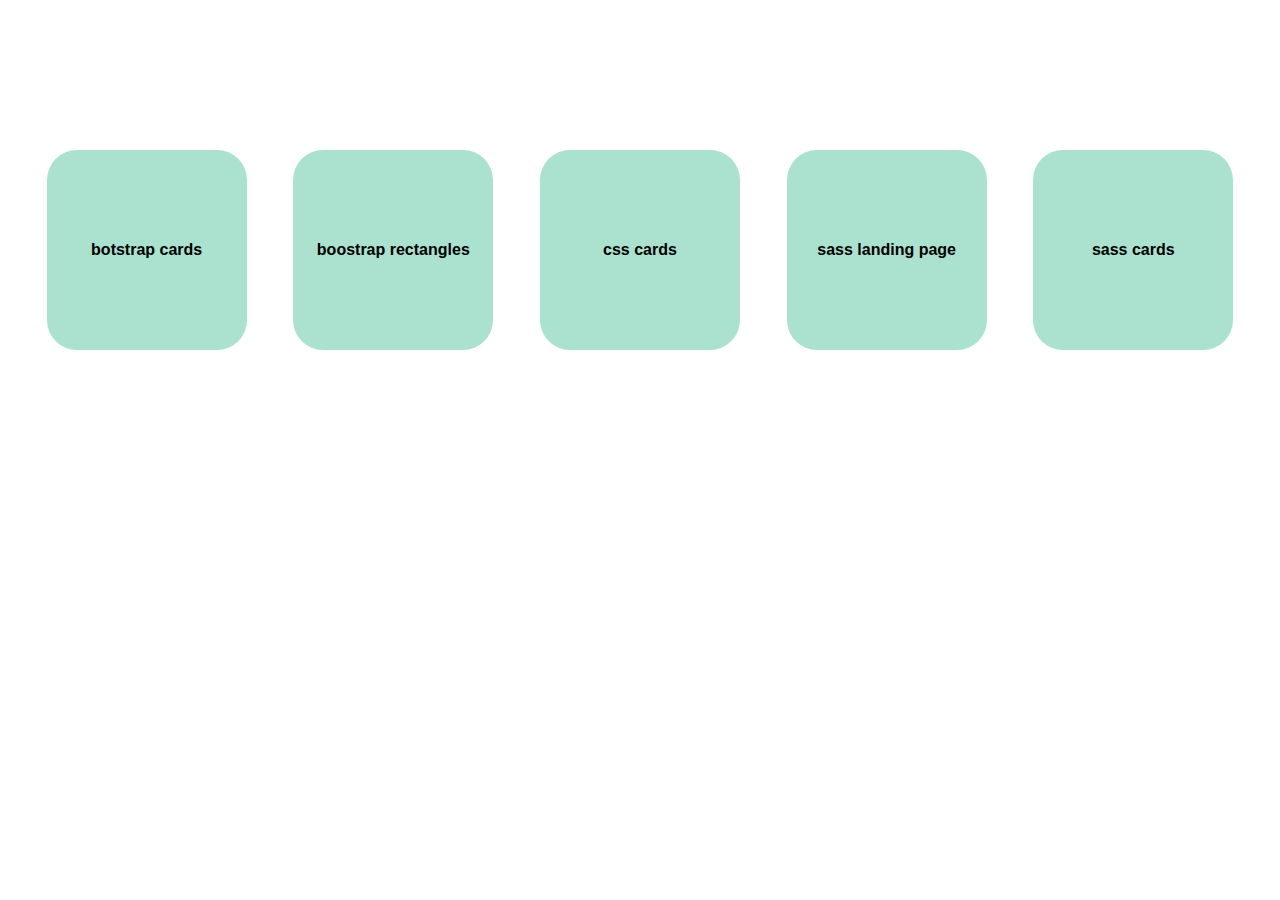
==== index.html @ 04725206 "third  commit" ====
<!DOCTYPE html>
<html lang="en">
<head>
    <meta charset="UTF-8">
    <meta http-equiv="X-UA-Compatible" content="IE=edge">
    <meta name="viewport" content="width=device-width, initial-scale=1.0">
    <link rel="stylesheet" href="/css/styles.css">
    <title>Bootcamp</title>
</head>
<body>
    <div class="container">
        <div class="card">
            <a class="text" href="/bootstrap_cards/index.html">botstrap cards</a>
        </div>
        <div class="card">
            <a class="text" href="/bootstrap_rectangles/index.html">boostrap rectangles</a>
        </div>
        <div class="card">
            <a class="text" href="/css_cards/index.html">css cards</a>
        </div>
        <div class="card">
            <a class="text" href="/lp_sass/index.html">sass landing page</a>
        </div>
        <div class="card">
            <a class="text" href="/sass_cards/index.html">sass cards</a>
        </div>
    </div>
    
</body>
</html>
---- css/styles.css ----
*{
    box-sizing: border-box;
    margin: 0;
    padding: 0;
}

.card{
    width: 200px;
    height: 200px;
    background-color: rgb(170, 226, 207);
    border-radius: 30px;
    display: flex;
    justify-content: center;
}

.text{
    color: black;
    font-family: Verdana, Geneva, Tahoma, sans-serif;
    font-weight: bold;
    text-decoration: none;
    display: flex;
    align-items: center;
}

.container{
    display: flex;
    margin-top: 150px;
    justify-content: space-evenly;
}
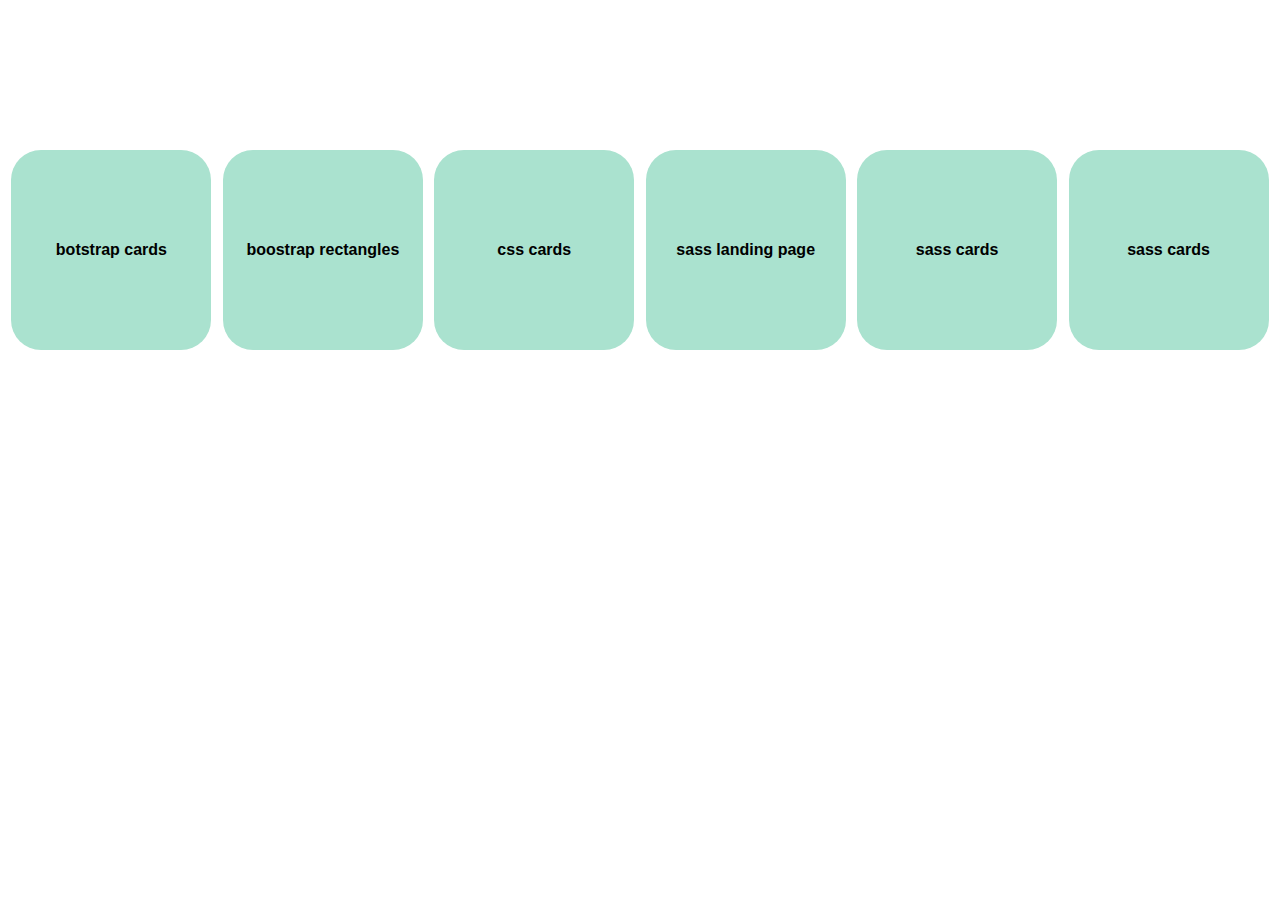
==== commit 6b2ee6e8: "fourth commit" ====
--- a/index.html
+++ b/index.html
@@ -24,6 +24,9 @@
         <div class="card">
             <a class="text" href="/sass_cards/index.html">sass cards</a>
         </div>
+        <div class="card">
+            <a class="text" href="/dev-to/index.html">sass cards</a>
+        </div>
     </div>
     
 </body>
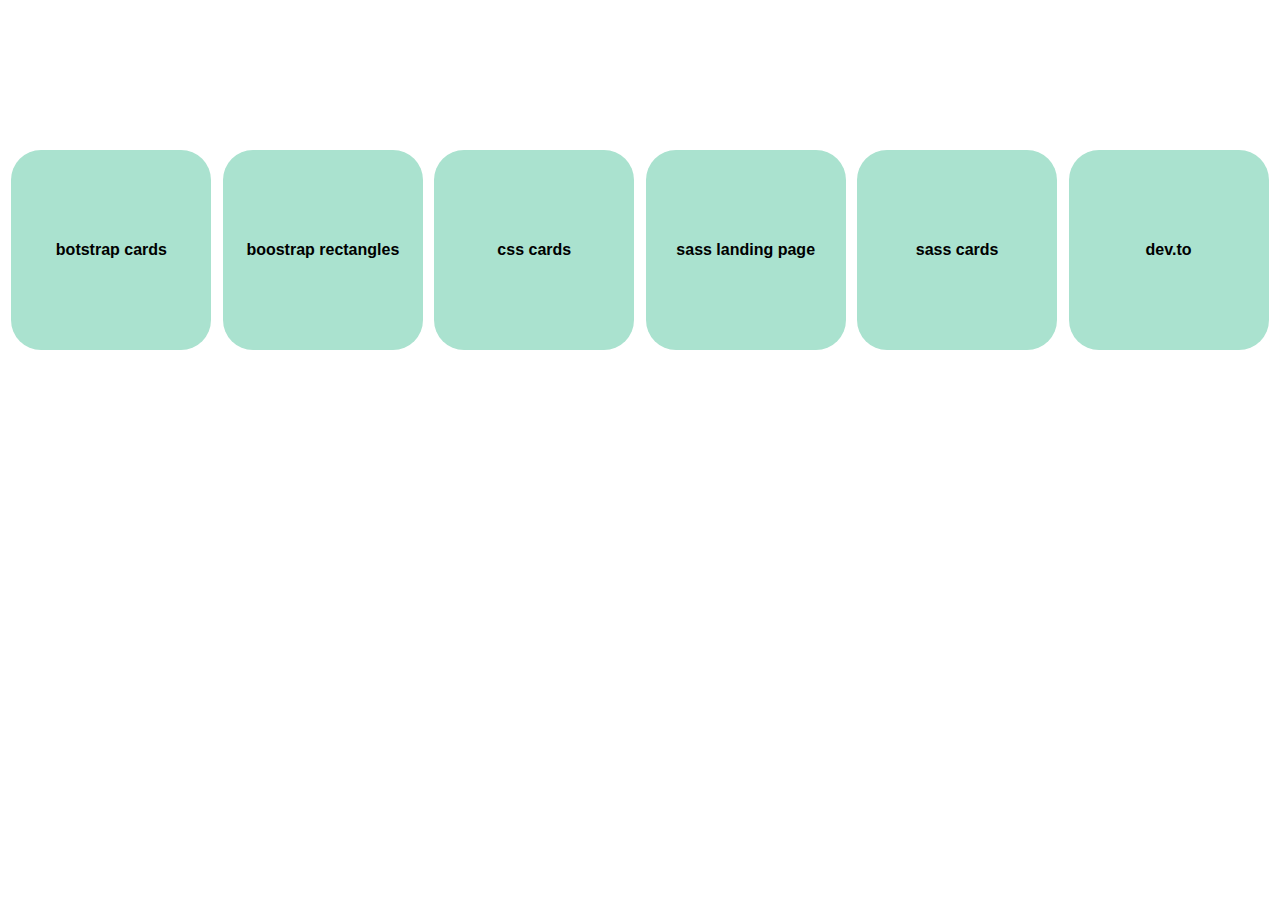
==== commit c1b89522: "five commit" ====
--- a/index.html
+++ b/index.html
@@ -25,7 +25,7 @@
             <a class="text" href="/sass_cards/index.html">sass cards</a>
         </div>
         <div class="card">
-            <a class="text" href="/dev-to/index.html">sass cards</a>
+            <a class="text" href="/dev-to/index.html">dev.to</a>
         </div>
     </div>
     
